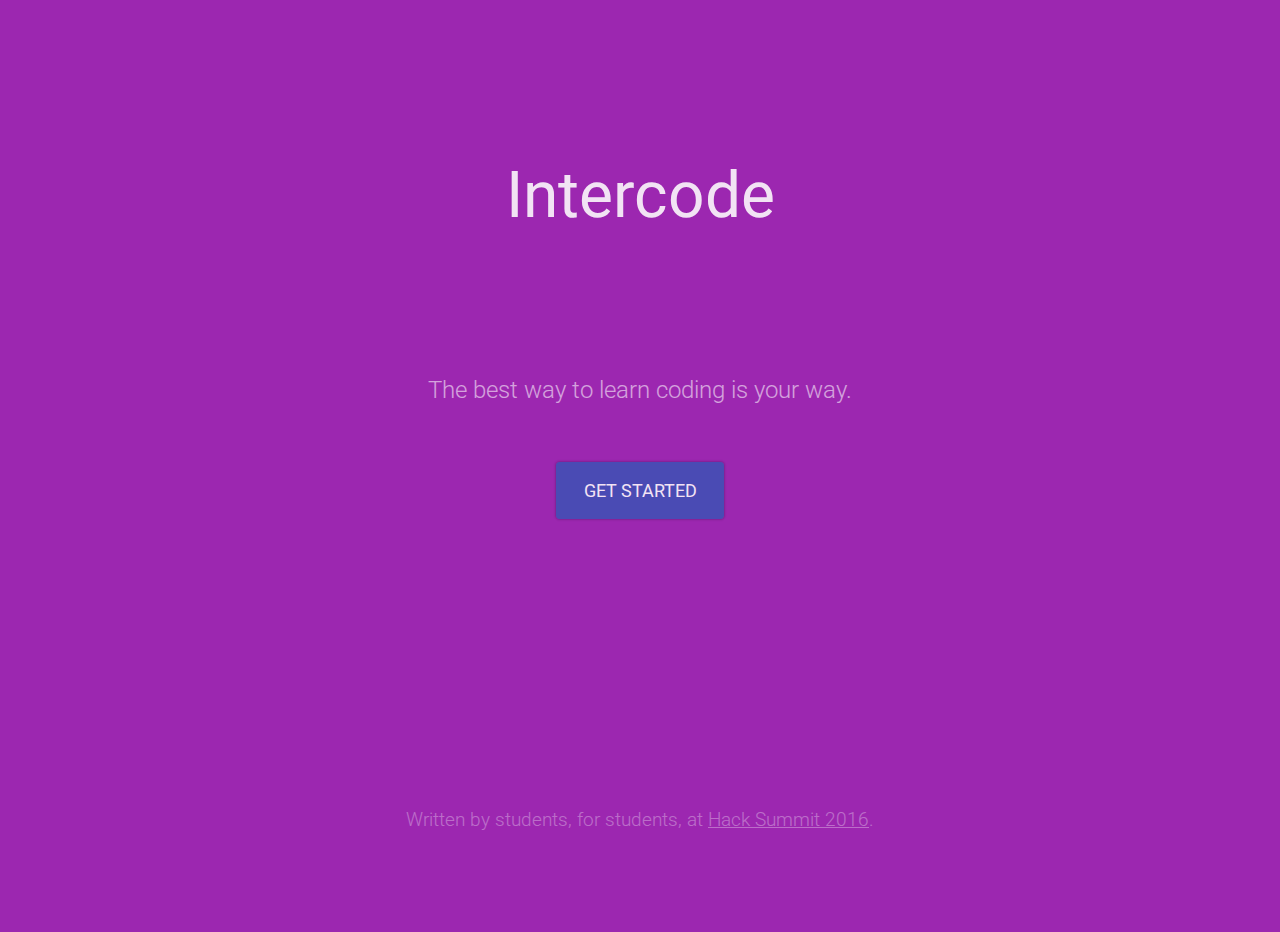
==== judges.html @ 832c5030 "Landing page update" ====
<head>
	<title>Intercode</title>
	<link rel="stylesheet" type="text/css" href="css/style.css">

	<script src="https://ajax.googleapis.com/ajax/libs/jquery/2.2.0/jquery.min.js"></script>
	<script src="https://cdn.firebase.com/js/client/2.4.1/firebase.js"></script>
	<script type="text/javascript" src="js/jquery.lightbox_me.js"></script>
	<script type="text/javascript" src="js/main.js"></script>
	
	<link href='https://fonts.googleapis.com/css?family=Roboto:400,300' rel='stylesheet' type='text/css'>
	<script>
	function authJudges(){
		ref.authWithPassword({
			email: 		"hackathon@koding.com",
			password: 	"hack"
		}, function(err, authData) {
			if (err) {
				ref.createUser({
					email: 		"hackathon@koding.com",
					password: 	"hack"
				}, function(error, userData){
		  			if (error) {
		    			console.log("Error creating user:", error);
					} else {
						authJudges();
					}
				})
			} else {
				ref.child("users").child(ref.getAuth().uid).child("active").push().set("default");
				window.location.replace("learning.html");
			}
		}) 
	}
</script>
</head>
<body>
<header id = "mainheader">
	<h1>Intercode</h1>
	<h2>The best way to learn coding is your way.</h2>
	<br><br><br><br>
	<a class="button big" onclick="authJudges()">GET STARTED</a>
</header>
<section class="descriptor-wrapper">
<span class="descriptor">
Written by students, for students, at <a href="https://hacksummit.org/">Hack Summit 2016</a>.
</span>
</section>
</body>
</html>
---- css/style.css ----
/**
Global/Material styles
**/
.button {
	text-decoration: none;
	opacity: 0.87;
	color: white;
	background-color: #3F51B5;
	border-radius: 0.2em;
	padding: 0.5em 1em;
	box-shadow: 0px 0px 2px 1px rgba(0,0,0,0.2);
	border: 0px;
	outline: 0px;
	font-family: Roboto, sans-serif;
	-webkit-user-select: none; /* Chrome/Safari */        
	-moz-user-select: none; /* Firefox */
	-ms-user-select: none; /* IE10+ */
	-o-user-select: none;
	user-select: none;
	cursor: pointer;
}
.button.big {
	font-size: 1.15em;
	padding: 1em 1.5em;
}
*,html{
	padding: 0px;
	margin: 0px;
}
#main {
	font-family: Roboto, sans-serif;
}


/**
Main splash page
**/
#mainheader {
	text-align: center;
	min-height: 75vh;
	color: white;
	box-shadow: initial;
}
#mainheader h1 {
	text-align: center;
	margin-left: 0px;
	padding: 0px;
	font-size: 4em;
	line-height: 40vh;
}
#mainheader h2 {
	opacity: 0.57;
	font-weight: 300;
	text-align: center;
}
#getstarted {
	margin-top: 5em;
}
.descriptor-wrapper {
	background-color:#9C27B0;
	height: 25vh;
	text-align: center;
}
.descriptor {
	opacity: 0.32;
	font-family: Roboto, sans-serif;
	font-size: 1.2em;
	font-weight: 300;
	text-align: center;
	width: 100vw;
	line-height: 25vh;
	color: white;
}
.descriptor a:visited, .descriptor a {
	color: white;
}

/**
Header
**/
header {
	z-index: 2;
	position: relative;
	display: block;
	background-color: #9C27B0;
	padding: 1em 0px;
	box-shadow: 0px -2px 4px 4px rgba(0,0,0,0.4);
	font-family: Roboto, sans-serif;
}
header h1 {
	margin-left: 72px;
	color: white;
	text-align: left;
	font-weight: 400;
	opacity: 0.87;
	font-size: 2.5em;
}

/**
Lesson List
**/
.lessonitem {
	display: block;
	width: 100%;
	border-bottom: 1px solid rgba(0,0,0,0.05);
	height: 15vh;
}
.lessontitle {
	margin-top: 20px;
	font-size: 2em;
	font-weight: 300;
	opacity: 0.87;
}
.lessonitemleft, .lessonitemright {
	float: left;
}
.lessonitemleft {
	width: 60vw;
	text-align: right;
}
.lessonitemright {
	line-height: 15vh;
	width: 40vw;
}
.lessonitemright .button {
	margin-left: 20px;
}
.tag {
	display: block;
	padding: 0.1em 0.3em;
	border-radius: 0.15em;
	float: right;
	margin: 0px 2px;
}
.tag.theme {
	color: rgba(0,0,0,0.54);
	background-color: rgba(0,0,0,0.12);
	opacity: 0.87;
}
.tag.BEGINNER {
	color: rgba(76,175,80,.54);
	background-color: rgba(76,175,80,.12);
}
.tag.INTERMEDIATE {
	color: rgba(220,231,117,.95);
	background-color: rgba(220,231,117,.32);
}
.tag.HARD {
	color: rgba(255,0,0,.54);
	background-color: rgba(255,0,0,.12);
}
/**
Login area
**/
#loginarea, #signuparea{
	display: none;
	background: white;
	width: 50vw;
	border-radius: .2em;
	text-align: center;
	font-family: Roboto, sans-serif;
	font-weight: 300;
}
#loginarea h1 , #signuparea h1{
	text-align: center;
	font-weight: 300;
	font-size: 2em;
	margin: 20px 0px;
}
#loginarea input , #signuparea input{
	text-align: center;
	width: 44vw;
	margin: 5px 1.5vw;
	padding: 1.5vw;
	font-size: 1.5em;
	border-radius: 2em;
	opacity: 0.87;
	border: 1px solid rgba(0,0,0,0.1);
	outline: 0px;
}

/**
Code editing
**/
form {
	font-family: monospace;
}
#editor-wrapper, #console-wrapper, #button-wrapper {
	width: 60%;
	margin: 10px auto;
}

.CodeMirror {
	box-shadow: 0px 0px 2px 1px rgba(0,0,0,0.2);
	border-radius: 0.2em;
}
#button-wrapper .button {
	box-shadow: initial;
}
#editor-wrapper .CodeMirror {
	height: 40%;
}
#console-wrapper .CodeMirror{
	margin-top: 20px;
	height: 10%;
}
#button-wrapper {
	margin-top:-3em;
	padding-right: 10px;
	text-align: right;
}
.run { 
	margin: 10px auto;
}
#lesson-text {
	width: 60%;
	margin: 10px auto;
	font-family: Roboto, sans-serif;
	font-weight: 300;
	font-size: 1.2em;
	line-height: 1.5em;
	padding: 1.5em 0;
}
.wrong {
	box-shadow: 0px 0px 4px 4px rgba(255,0,0,0.5);
}
.right {
	box-shadow: 0px 0px 4px 4px rgba(0,255,0,0.5);
}

/**
Menu
**/
#hamburger {
	float: left;
	color: white;
	font-size: 2em;
	z-index: ;
	margin: 0px 20px;
	opacity: 0.87;
	font-weight: 300;
	display: block;
	cursor: pointer; 
}
#menu {
	position: fixed;
	display: none;
	top: 4em;
	left: 0px;
	height: 100vh;
	width:18%;
	z-index: 1;
	background: white;
	border-right: 1px solid rgba(0,0,0,0.05);
	box-shadow: -2px 0px 3px 4px rgba(0,0,0,0.2);
	overflow: hidden;
	padding-top: 2em;
}
#menu ul li{
	width: 100%;
	text-align: center;
	font-family: Roboto, sans-serif;
	display: block;
	text-align: left;
	
}
#menu ul li a {
	display: block;
	padding: 1em 0;
	font-size: 1.5em;
	text-decoration: none;
	font-weight: 300;
	width: 100%;
	color: black;
	padding-left: 20px;	
}
.active, #menu ul li a:hover {
	background-color: rgba(0,0,0,0.05);
}

/**
Profile
**/
#profile-wrapper {
	width: 100%;
	margin: 20px auto;
	text-align: center;
}
#profilepic {
	border-radius: 100%;
	box-shadow: 0px 0px 10px -4px black;
	margin: 0px auto;
}
.welcome {
	font-family: Roboto, sans-serif;
	font-size: 2em;
	line-height: 3em;
	font-weight: 300;
}
.points, .ranking {
	font-family: Roboto, sans-serif;
	font-size: 1.5em;
	line-height: 2em;
	font-weight: 300;
}

/**
Loading
**/
.spinner {
  width: 40px;
  height: 40px;
  margin: 100px auto;
  background-color: #333;

  border-radius: 100%;  
  -webkit-animation: sk-scaleout 1.0s infinite ease-in-out;
  animation: sk-scaleout 1.0s infinite ease-in-out;
}

@-webkit-keyframes sk-scaleout {
  0% { -webkit-transform: scale(0) }
  100% {
    -webkit-transform: scale(1.0);
    opacity: 0;
  }
}

@keyframes sk-scaleout {
  0% { 
    -webkit-transform: scale(0);
    transform: scale(0);
  } 100% {
    -webkit-transform: scale(1.0);
    transform: scale(1.0);
    opacity: 0;
  }
}

/**
Choosing Themes
**/
#themes {
	font-family: Roboto, sans-serif;
	font-weight: 300;
	display: none;
	width: 60%;
	background-color: white;
	border-radius: 0.2em;
	text-align: center;
}
#themes h1 {
	font-weight: 300;
	font-size: 3em;
	margin: 20px 0px;
}
#themes .theme {
	display: inline-block;
	padding: 5px 15px;
	font-size: 1.3em;
	background-color: rgba(0,0,0,0.1);
	border-radius: 1em;
	margin: 10px 20px;
	opacity: 0.87;
	cursor: pointer;
}
#themes .theme.active {
	background-color: #3F51B5;
	color: white;
}

/**
Autosave
**/
.notification {
	position: fixed;
	right: 10px;
	color: rgba(76,175,80,.54);
	background-color: rgba(76,175,80,.12);
	border: 1px solid rgba(76,175,80,.32);
	border-radius: 0.2em;
	font-family: Roboto, sans-serif;
	font-weight: 300;
	padding: 0.3em 0.5em;
	font-size: 1.5em;
	display: none;
}
#autosave {
	bottom: 10px;
}
#points {
	bottom: 2.5em;
}

/**
Next button
**/
#next {
	margin: 0px auto;
	padding:  0.5em 2em;
}
#next-wrapper {
	text-align: center;
}

/**
Wrong notification 
**/
#tag-wrapper {
	text-align: center;
}
.wrongnoti {
	font-family: Roboto, sans-serif;
	font-weight: 300;
	display: none;
	color: rgba(255,0,0,.54);
	background-color: rgba(255,0,0,.12);
	border: 1px solid rgba(255,0,0,.32);
	padding: 0.2em;
	border-radius: 0.1em;
}
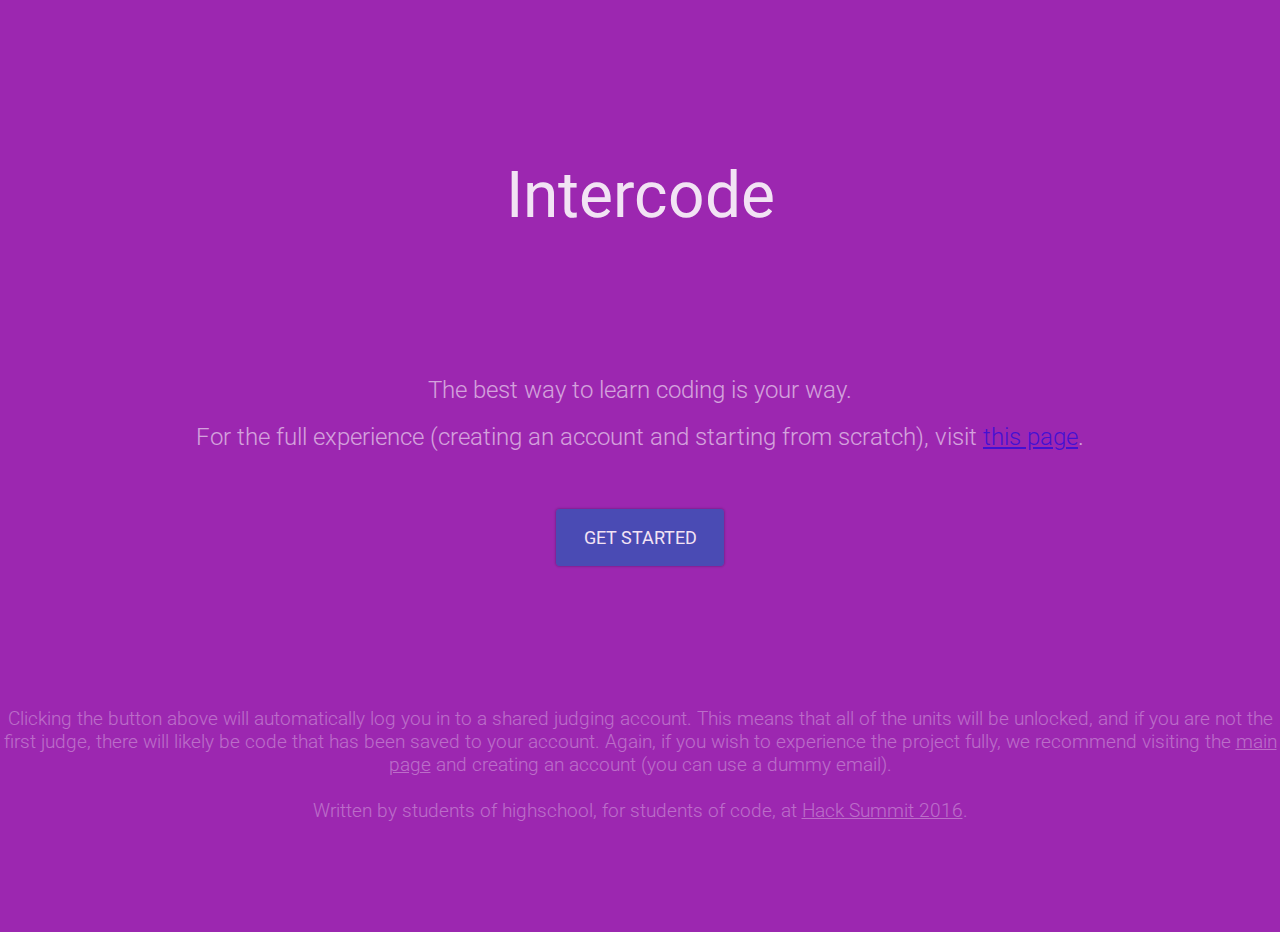
==== commit 426b2489: "Update pages, squashed :bug:" ====
--- a/judges.html
+++ b/judges.html
@@ -36,13 +36,15 @@
 <body>
 <header id = "mainheader">
 	<h1>Intercode</h1>
-	<h2>The best way to learn coding is your way.</h2>
+	<h2>The best way to learn coding is your way.</h2><br>
+	<h2>For the full experience (creating an account and starting from scratch), visit <a href="index.html">this page</a>.</h2>
 	<br><br><br><br>
 	<a class="button big" onclick="authJudges()">GET STARTED</a>
 </header>
 <section class="descriptor-wrapper">
 <span class="descriptor">
-Written by students, for students, at <a href="https://hacksummit.org/">Hack Summit 2016</a>.
+Clicking the button above will automatically log you in to a shared judging account. This means that all of the units will be unlocked, and if you are not the first judge, there will likely be code that has been saved to your account. Again, if you wish to experience the project fully, we recommend visiting the <a href="index.html">main page</a> and creating an account (you can use a dummy email).<br><br>
+Written by students of highschool, for students of code, at <a href="https://hacksummit.org/">Hack Summit 2016</a>.
 </span>
 </section>
 </body>
--- a/css/style.css
+++ b/css/style.css
@@ -68,7 +68,6 @@
 	font-weight: 300;
 	text-align: center;
 	width: 100vw;
-	line-height: 25vh;
 	color: white;
 }
 .descriptor a:visited, .descriptor a {
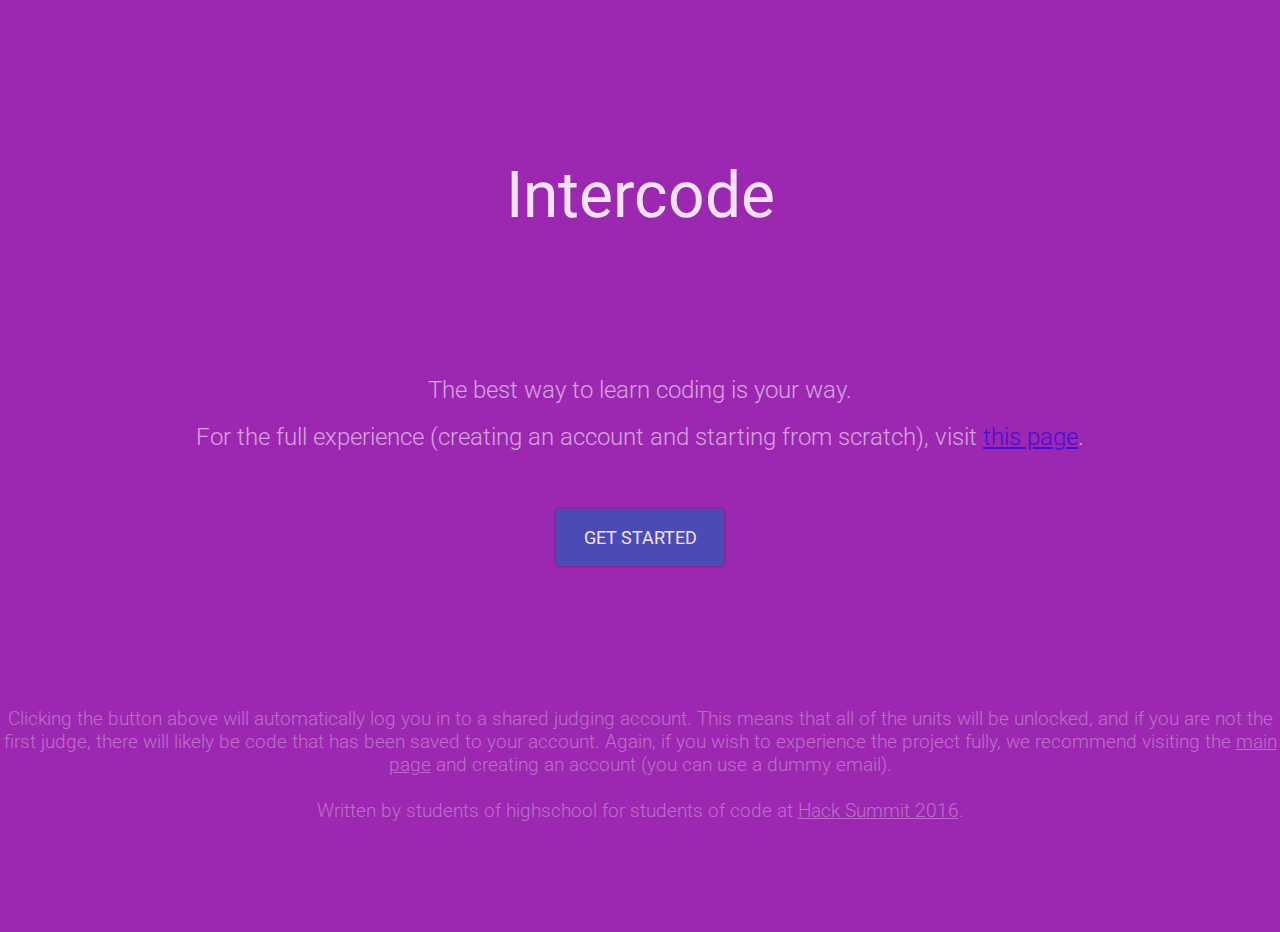
==== commit f3c6e980: "Got rid of unnecessary commas" ====
--- a/judges.html
+++ b/judges.html
@@ -44,7 +44,7 @@
 <section class="descriptor-wrapper">
 <span class="descriptor">
 Clicking the button above will automatically log you in to a shared judging account. This means that all of the units will be unlocked, and if you are not the first judge, there will likely be code that has been saved to your account. Again, if you wish to experience the project fully, we recommend visiting the <a href="index.html">main page</a> and creating an account (you can use a dummy email).<br><br>
-Written by students of highschool, for students of code, at <a href="https://hacksummit.org/">Hack Summit 2016</a>.
+Written by students of highschool for students of code at <a href="https://hacksummit.org/">Hack Summit 2016</a>.
 </span>
 </section>
 </body>
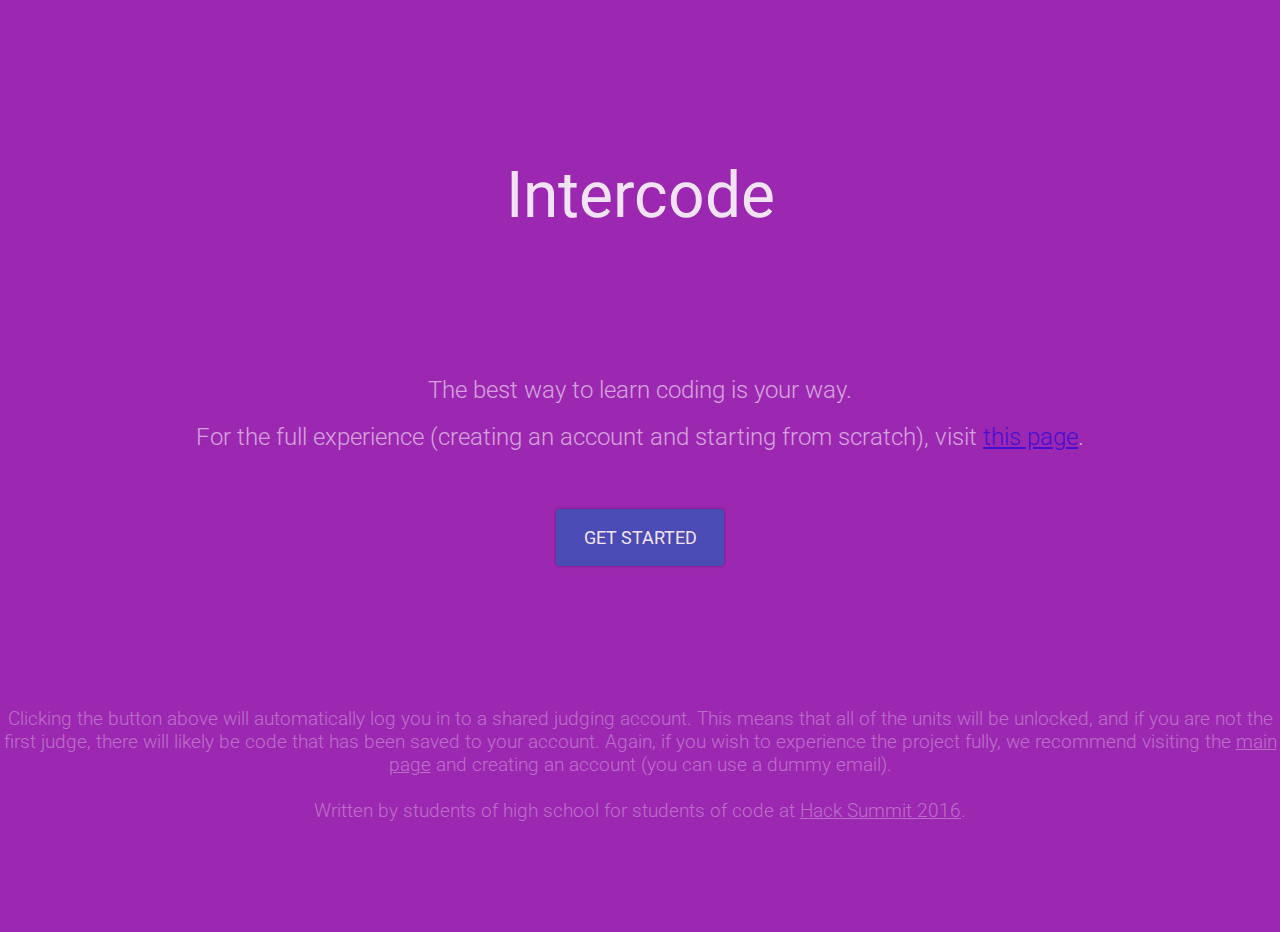
==== commit 80b5797e: "Added necessary space" ====
--- a/judges.html
+++ b/judges.html
@@ -22,11 +22,11 @@
 		  			if (error) {
 		    			console.log("Error creating user:", error);
 					} else {
+						ref.child("users").child(userData.uid).child("active").push().set("default");
 						authJudges();
 					}
 				})
 			} else {
-				ref.child("users").child(ref.getAuth().uid).child("active").push().set("default");
 				window.location.replace("learning.html");
 			}
 		}) 
@@ -44,7 +44,7 @@
 <section class="descriptor-wrapper">
 <span class="descriptor">
 Clicking the button above will automatically log you in to a shared judging account. This means that all of the units will be unlocked, and if you are not the first judge, there will likely be code that has been saved to your account. Again, if you wish to experience the project fully, we recommend visiting the <a href="index.html">main page</a> and creating an account (you can use a dummy email).<br><br>
-Written by students of highschool for students of code at <a href="https://hacksummit.org/">Hack Summit 2016</a>.
+Written by students of high school for students of code at <a href="https://hacksummit.org/">Hack Summit 2016</a>.
 </span>
 </section>
 </body>
--- a/css/style.css
+++ b/css/style.css
@@ -119,7 +119,7 @@
 }
 .lessonitemright {
 	line-height: 15vh;
-	width: 40vw;
+	width: 20vw;
 }
 .lessonitemright .button {
 	margin-left: 20px;
@@ -177,18 +177,51 @@
 	border: 1px solid rgba(0,0,0,0.1);
 	outline: 0px;
 }
+.shake {
+  animation: shake 0.5s cubic-bezier(.36,.07,.19,.97) both;
+}
+
+@keyframes shake {
+  10%, 90% {
+    transform: translate3d(-1px, 0, 0);
+  }
+  
+  20%, 80% {
+    transform: translate3d(2px, 0, 0);
+  }
+
+  30%, 50%, 70% {
+    transform: translate3d(-4px, 0, 0);
+  }
+
+  40%, 60% {
+    transform: translate3d(4px, 0, 0);
+  }
+}
 
 /**
 Code editing
 **/
-form {
+#codeEditor {
 	font-family: monospace;
+	margin: 0px auto;
+	width: 60%;
+	position: relative;
 }
 #editor-wrapper, #console-wrapper, #button-wrapper {
-	width: 60%;
+	width: 100%;
 	margin: 10px auto;
 }
-
+#editor-wrapper {
+	position: relative;
+	z-index: 1;
+}
+#button-wrapper {
+	position: absolute;
+	z-index: 100;
+	bottom: 7px;
+	right: 0px;
+}
 .CodeMirror {
 	box-shadow: 0px 0px 2px 1px rgba(0,0,0,0.2);
 	border-radius: 0.2em;
@@ -197,7 +230,7 @@
 	box-shadow: initial;
 }
 #editor-wrapper .CodeMirror {
-	height: 40%;
+	height: 35%;
 }
 #console-wrapper .CodeMirror{
 	margin-top: 20px;
@@ -311,7 +344,6 @@
   height: 40px;
   margin: 100px auto;
   background-color: #333;
-
   border-radius: 100%;  
   -webkit-animation: sk-scaleout 1.0s infinite ease-in-out;
   animation: sk-scaleout 1.0s infinite ease-in-out;
@@ -383,6 +415,7 @@
 	padding: 0.3em 0.5em;
 	font-size: 1.5em;
 	display: none;
+	opacity: 0.87;
 }
 #autosave {
 	bottom: 10px;
@@ -401,6 +434,18 @@
 #next-wrapper {
 	text-align: center;
 }
+
+/**
+Verifying
+**/
+.verifying {
+	font-family: Roboto, sans-serif;
+	font-weight: 300;
+	font-size: 0.8em;
+	opacity: 0.57;
+	display: none;
+}
+
 
 /**
 Wrong notification 
@@ -417,4 +462,21 @@
 	border: 1px solid rgba(255,0,0,.32);
 	padding: 0.2em;
 	border-radius: 0.1em;
-}+}
+.circle {
+	margin: -15vh 8em;
+	display: flex;
+	position: relative;
+	align-items: center;
+	height: 15vh;
+}
+.circle span {
+	position: absolute;
+	top: 0px;
+	left: 0px;
+	text-align: center;
+	font-weight: 300;
+	font-size: 0.6em;
+	color: green;
+	width: 32px;
+}
